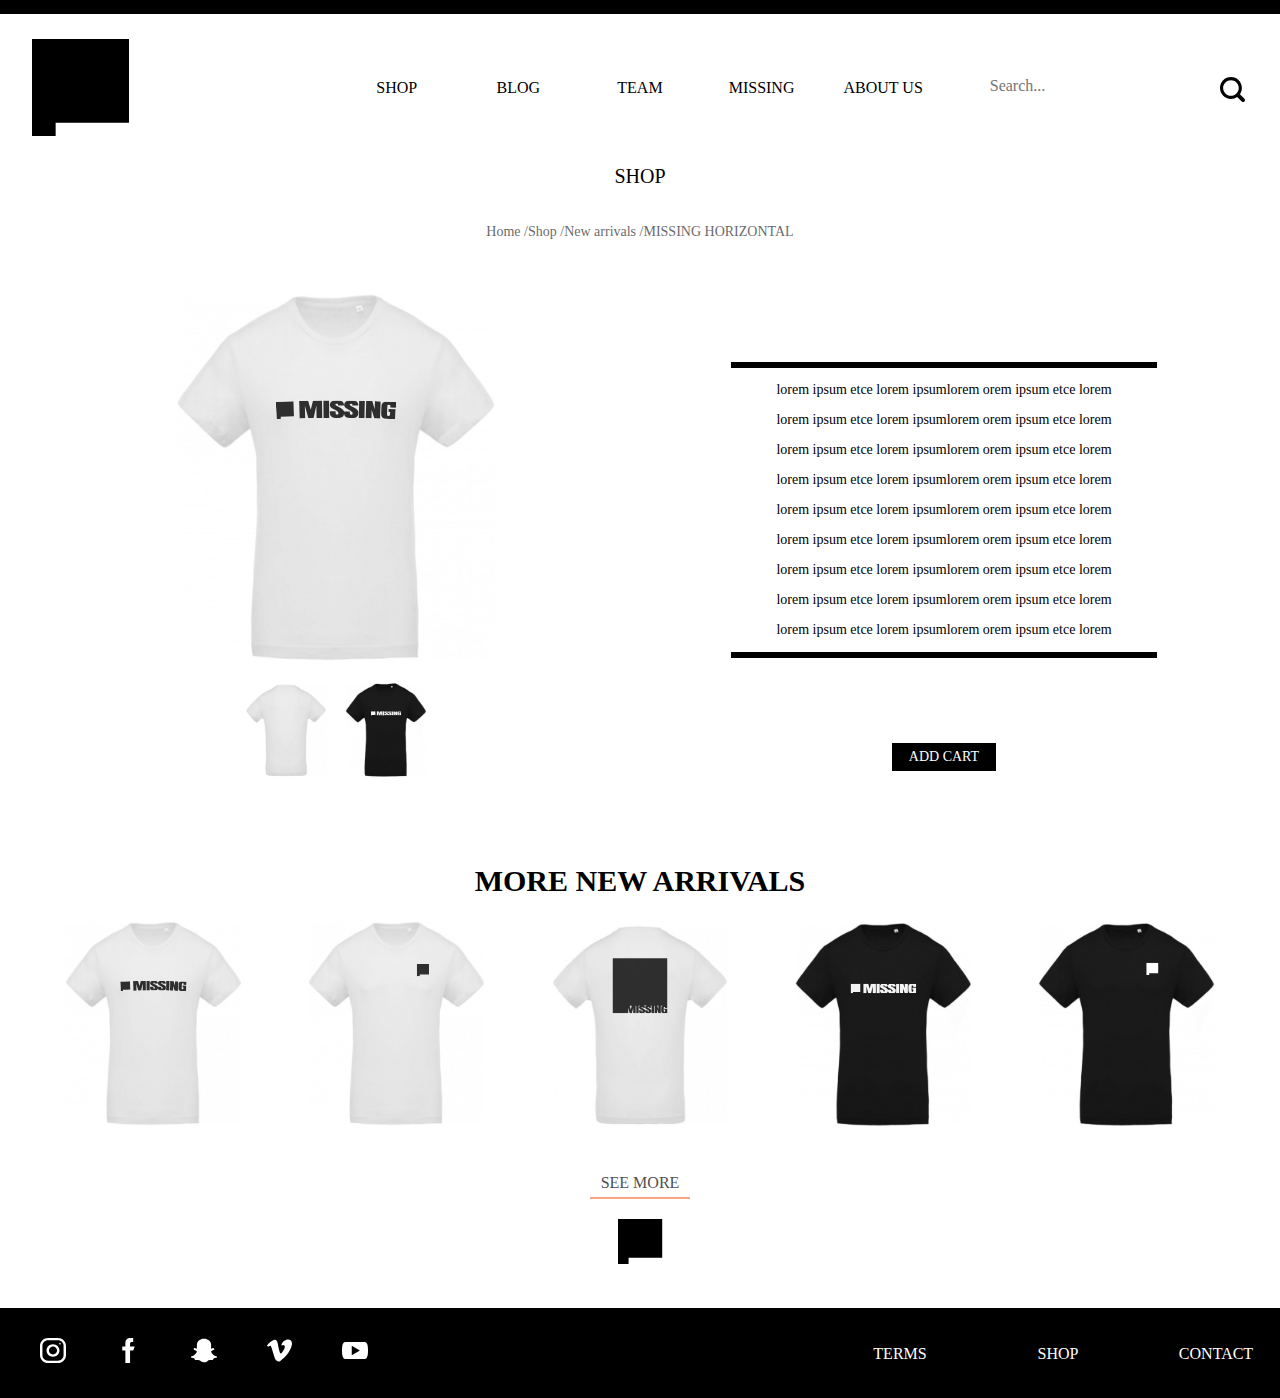
==== Interno-shop.html @ 5929140f "parte 2-fim dia" ====
<!DOCTYPE HTML>
<html>
    <head>
    <link href="Styles.css" rel="stylesheet">
</head>

<body>
    <!-----------------------------------Header-desktop-mobile------------------------------->
    <div class="primeira-barra-preta"></div>
    <div class="body-total">
        <div class="header">
            <a href="index.html"><img src="LOGO/S%C3%8DMBOLO-MISSING.svg" class="header-logo"></a>

            <ul class="header-menu">
                <li>SHOP
                    <div class="header-submenu">
                        <ul>
                            <a href="Shop-missing.html">
                                <li>New Arrivals</li>
                            </a>
                            <li>T-Shirts</li>
                            <li>Sweatshirts</li>
                            <li>Accessories</li>
                            <li>Sales</li>
                        </ul>
                    </div>
                </li>

                <li>BLOG</li>
                <li>TEAM </li>
                <li>MISSING</li>
                <li>ABOUT US</li>
            </ul>
            <div class="busca">
                <img src="IMG-ICONS/search.svg" class="pesquisa">

                <input type="text" class="txtBusca" placeholder="Search..." />

            </div>
            <img src="IMG-ICONS/search.svg" alt="" class="pesquisa-768">
            <img src="IMG-ICONS/hamburguer-menu-01.svg" alt="" class="hambur">

            <img src="IMG-ICONS/pesquisa.svg" alt="" class="pesquisa-mobile">
        </div>
        <!---------------------------------------Containner-New-Arrivals-Shop-------------------------->
        <div class="shop">SHOP</div>
        <div class="titulo-blusa">
            <ul class="titulo">
                <a href="index.html">
                    <li>Home /</li>
                </a>
                <a href="Shop-missing.html">
                    <li>Shop /</li>
                </a>
                <a href="Shop-missing.html">
                    <li>New arrivals /</li>
                </a>
                <li><strong>MISSING HORIZONTAL</strong></li>
            </ul>
        </div>
        <div class="interno-shop-box">
            <div class="imagem-principal-interno">
                <img src="IMG-ICONS/BLUSAS-01.svg">
            </div>
            <div class="imagem-secundarias-interno">
                <ul class="secundarias">
                    <li><img src="IMG-ICONS/BLUSAS-back-03.svg"></li>
                    <li><img src="IMG-ICONS/BLUSAS-04.svg"></li>
                </ul>
            </div>
        </div>
        <div class="texto-interno-shop">
            <div class="texto-descricao">
                <p>lorem ipsum etce lorem ipsumlorem orem ipsum etce lorem</p>
                <p>lorem ipsum etce lorem ipsumlorem orem ipsum etce lorem</p>
                <p>lorem ipsum etce lorem ipsumlorem orem ipsum etce lorem</p>
                <p>lorem ipsum etce lorem ipsumlorem orem ipsum etce lorem</p>
                <p>lorem ipsum etce lorem ipsumlorem orem ipsum etce lorem</p>
                <p>lorem ipsum etce lorem ipsumlorem orem ipsum etce lorem</p>
                <p>lorem ipsum etce lorem ipsumlorem orem ipsum etce lorem</p>
                <p>lorem ipsum etce lorem ipsumlorem orem ipsum etce lorem</p>
                <p>lorem ipsum etce lorem ipsumlorem orem ipsum etce lorem</p>
            </div>
            <div class="add">ADD CART</div>
        </div>
         <a href="Shop-missing.html">
            <h1>MORE NEW ARRIVALS</h1>
        </a>
        <ol class="new-arrivals">
            <a href="Interno-shop.html">
                <li><img src="IMG-ICONS/BLUSAS-01.svg"></li>
            </a>
            <li><img src="IMG-ICONS/BLUSAS-02.svg"></li>
            <li><img src="IMG-ICONS/BLUSAS-03.svg"></li>
            <li><img src="IMG-ICONS/BLUSAS-04.svg"></li>
            <li><img src="IMG-ICONS/BLUSAS-05.svg"></li>
        </ol>
         <div class="see-more">
            <a href="Shop-missing.html">
                <p>SEE MORE</p>
            </a>
        </div>
    </div>

    <!----------------------------------------------FOOTER----------------------------------------->

    <div class="footer">
        <img src="LOGO/S%C3%8DMBOLO-MISSING.svg" class="simbolo-final">
        <div class="barra-preta-footer">
            <ul class="rede-social">
                <a href="https://www.instagram.com/?hl=pt" target="_blank">
                    <li><img src="Social-media/instagram.svg"></li>
                </a>
                <a href="https://www.facebook.com/" target="_blank">
                    <li><img src="Social-media/facebook.svg"></li>
                </a>
                <a href="https://www.snapchat.com/l/en-gb/" target="_blank">
                    <li><img src="Social-media/snapchat.svg" id="Snapchat"></li>
                </a>
                <a href="https://vimeo.com/" target="_blank">
                    <li><img src="Social-media/vimeo.svg"></li>
                </a>
                <a href="https://www.youtube.com/" target="_blank">
                    <li><img src="Social-media/youtube.svg"></li>
                </a>
            </ul>
            <ul class="menu-footer">
                <li>CONTACT</li>
                <li>SHOP</li>
                <li>TERMS</li>
            </ul>
        </div>
    </div>
</body>
</html>
---- Styles.css ----
/*--------------------------------------------------HTML--------------------------------------*/

html,
body {
    margin: 0;
    min-height: 100vh;
    overflow-x: hidden;
    overflow-y: scroll;
}

a,
a:hover,
a:active {
    text-decoration: none;
    color: inherit;
}

ol {
    list-style: none;
}

ul {
    list-style: none;
}

/*-------------------------------------------------HEADER-------------------------------------*/

.primeira-barra-preta {
    height: 14px;
    width: 100vw;
    background-color: #000000;
}

.body-total {
    width: 95%;
    margin: auto;

}

.header {
    position: relative;
    z-index: 1000;
}

.header-logo {
    margin-top: 25px;
    width: 8%;
    margin-bottom: 2%;
    transition: 100ms;
}

.header-logo:hover {
    background-image: url(LOGO/Logo-Vertical-01.svg);
}

.header-menu {
    margin: 0;
    padding: 0;
    float: right;
    width: 50%;
    height: 0;
    position: relative;
    top: 65px;
    right: 50%;
    transform: translateX(50%);
    cursor: pointer;
}

.header-menu li {
    color: #000000;
    float: left;
    width: 20%;
    font-family: Roboto;
    font-size: 16px;
    text-align: center;
}

.header-submenu {
    width: 80%;
    position: relative;
    left: 50%;
    transform: translate(-50%);
    margin-top: 10px;
    height: 0px;
    background: #000;
    opacity: 0;
    transition: opacity 500ms, height 100ms;
    overflow: hidden;
}

.header-submenu ul {
    padding: 0;

}

.header-submenu li {
    font: 400 14px 'Roboto';
    width: 100%;
    color: #fff;
    margin-top: 8px;

}

.header-menu :hover .header-submenu {
    height: 130px;
    opacity: 0.8;
    z-index: 10000;
}

.busca {
    position: absolute;
    right: 0;
    top: 60px;
    padding: 3px;


}

.pesquisa {
    width: 3%;
    margin-left: 30px;
    float: right;
}

.txtBusca {
    float: right;
    background-color: transparent;
    font: 300 16px 'Roboto';
    border: 0;
    padding: 0px;
    outline: none;
}

.pesquisa-768 {
    display: none;
}

.hambur {
    display: none;
}

.pesquisa-mobile {
    display: none;
}

/*MEDIA SCREEN HEADER */

@media screen and (max-width: 1024px) {
    .header-logo {
        margin-top: 20px;
        margin-bottom: 2%;
    }
    .header-menu {
        top: 50px;
    }

    .header-menu li {
        font-size: 16px;
    }

    .header-submenu {
        width: 100%;
    }

    .header-submenu li {
        width: 100%;
        font-size: 14px;
    }

    .busca {
        top: 45px;
    }

    .txtBusca {
        width: 100px;
        margin-top: 5px;
        font-size: 12px;
    }
}

@media screen and (max-width:768px) {
    .header-logo {
        margin-top: 15px;
        margin-bottom: 2%;
    }
    .header-menu {
        top: 35px;
        width: 70%;
    }

    .header-menu li {
        font-size: 12px;
    }

    .pesquisa-768 {
        width: 4%;
        position: absolute;
        right: 0;
        top: 25px;
        display: inline-block;
    }

    .busca {
        display: none;
    }

}

@media screen and (max-width:667px){
    .header-menu {
        display: none;
    }
    .header-logo {
        width: 8%;
        position: relative;
        left: 50%;
        transform: translate(-50%);
    }

    .busca {
        display: none;
    }

    .hambur {
        width: 8%;
        margin-bottom: 2%;
        position: absolute;
        left: 0;
        display: inline-block;
        margin-top:2%;
    }

    .pesquisa-mobile {
        width: 8%;
        margin-bottom: 2%;
        position: absolute;
        right: 0;
        margin-top: 2%;
        display: inline-block;

    }
}

@media screen and (max-width: 550px) {
    .header-logo {
        margin-top: 7px;
        margin-bottom: 2%;
    }

    .header-menu {
        top: 20px;
        width: 70%;
    }

    .header-menu li {
        font-size: 12px;
        width: 20%;
    }

    .header-submenu {
        width: 100%;
    }

    .header-submenu li {
        font-size: 12px;
        width: 100%;
    }

    .pesquisa {
        width: 3.5%;
        margin-top: 17px;
        right: 13px;

    }
}

@media screen and (max-width: 414px) {
    .header-menu {
        display: none;
    }
    .header-logo {
        width: 10%;
        position: relative;
        left: 50%;
        transform: translate(-50%);
    }

    .busca {
        display: none;
    }

    .hambur {
        width: 10%;
        margin-bottom: 2%;
        position: absolute;
        left: 0;
        display: inline-block;
        margin-top: 7px;
    }

    .pesquisa-mobile {
        width: 10%;
        margin-bottom: 2%;
        position: absolute;
        right: 0;
        margin-top: 7px;
        display: inline-block;

    }
}

@media screen and (max-width: 375px) {
    .header-menu {
        display: none;
    }
    .header-logo {
        width: 10%;
        position: relative;
        left: 50%;
        transform: translate(-50%);
    }

    .busca {
        display: none;
    }

    .hambur {
        width: 10%;
        margin-bottom: 2%;
        position: absolute;
        left: 0;
        display: inline-block;
        margin-top: 2%;
    }

    .pesquisa-mobile {
        width: 10%;
        margin-bottom: 2%;
        position: absolute;
        right: 0;
        margin-top: 2%;
        display: inline-block;

    }
}

@media screen and (max-width: 320px) {
    .header-menu {
        display: none;
    }
    .header-logo {
        width: 10%;
        position: relative;
        left: 50%;
        transform: translate(-50%);
    }

    .busca {
        display: none;
    }

    .hambur {
        width: 10%;
        margin-bottom: 2%;
        position: absolute;
        left: 0;
        display: inline-block;
        margin-top: 2%;
    }

    .pesquisa-mobile {
        width: 10%;
        margin-bottom: 2%;
        position: absolute;
        right: 0;
        margin-top: 2%;
        display: inline-block;

    }
}

/*.header-mobile{
    width: 10%;
    margin: auto;
}

.header-mobile img{
    width: 100%;
}*/

/*-----------------------------------------------Container------------------------------------*/

/*--------------------------------------------FIRST-PAGE-MISSING------------------------------*/

.slider {
    position: relative;
    margin-bottom: 60px;

}

.swiper-container {
    width: 100%;
}

.swiper-container img {
    width: 100%;
}

.button-slide {
    position: absolute;
    left: 50%;
    top: 50%;
    transform: translate(-50%, -50%);
    z-index: 10;
    text-align: center;
}

.button-slide h1 {
    font: 900 40px 'Roboto';
    color: #fff;
    margin-bottom: 5px;
}

.button-slide p {
    font: 300 15px 'Roboto';
    color: #fff;
    border: 3px solid white;
    padding: 10px;
    width: 45%;
    margin: auto;
    margin-top: 5%;
}

.swiper-pagination-bullet {
    width: 4%;
    height: auto;
    display: inline-block;
    border-radius: 0;
    padding-left: 0.3vw;
    background: transparent;
    opacity: 0.5;
    fill: #fff;
}

.swiper-pagination-bullet-active {
    opacity: 1;
}

.quadrados {
    margin-top: 2%;

}

.imagem-quadrado-esquerdo {
    width: 48%;
    position: relative;
    display: inline-block;
}

.imagem-quadrado-esquerdo img {
    width: 100%;
}

.imagem-quadrado-esquerdo-click {
    border: 3px solid #fff;
    padding: 3% 6%;
    position: absolute;
    bottom: 40px;
    left: 50%;
    transform: translate(-50%);
    font: 300 15px 'Roboto';
    color: #fff;
    cursor: pointer;
    text-align: center;
    width: 50%;
}

.imagem-quadrado-direito {
    width: 48%;
    float: right;
    position: relative;
}

.imagem-quadrado-direito img {
    width: 100%;
}

.imagem-quadrado-direito-click {
    border: 3px solid #fff;
    padding: 3% 6%;
    position: absolute;
    bottom: 40px;
    left: 50%;
    transform: translate(-50%);
    font: 300 15px 'Roboto';
    color: #fff;
    cursor: pointer;
    text-align: center;
    width: 50%;
}

.imagem-quadrado-direito-mobile{
    display: none;
}

 h1 {
    font: 600 30px 'Roboto';
    text-align: center;
    margin-bottom: -20px;
     margin-top: 40px;
}

.new-arrivals {
    width: 100%;
    display: inline-block;
    padding: 0;
    margin-top: 2%;
    margin-bottom: 0;
}

.new-arrivals li {
    width: 18%;
    float: left;
    margin: 1%;
    cursor: pointer;
}

.new-arrivals img {
    width: 100%;
}

.new-arrivals-mobile {
    display:none;
}

.see-more {
        display: block;
        position: relative;
        margin-top: 10px;
        margin-bottom: 20px;
        width: 100px;
        left: 50%;
        transform: translate(-50%);
    }

.see-more p {
        font: 300 16px 'Roboto';
        color: #000;
        border: 2px solid coral;
        border-right: 0px;
        border-left: 0px;
        border-top: 0px;
        opacity: 0.7;
        text-align: center;
        padding: 5px;
    }

/*MEDIA SCREEN - FRIST PAGE*/

@media screen and (max-width:1200px) {
    .slider{
        margin-bottom: 40px;
    }

    .button-slide h1 {
        font-size: 30px;
        font-weight: 500;
    }

    .imagem-quadrado-esquerdo-click {
        font-size: 15px;
        bottom: 30px;
    }

    .imagem-quadrado-direito-click {
        font-size: 15px;
        bottom: 30px;
    }

    h1{
        font-size: 25px;
        margin-top: 25px;
        margin-bottom: -10px;
    }

}

@media screen and (max-width:1024px) {
    .slider{
        margin-bottom: 40px;
    }

    .button-slide h1 {
        font-size: 35px;
        font-weight: 500;
    }

    .button-slide p{
        font-size: 20px;
        width: 50%;
    }

    .imagem-quadrado-esquerdo-click {
        font-size: 20px;
        bottom: 30px;
    }

    .imagem-quadrado-direito-click {
        font-size: 20px;
        bottom: 30px;
    }

    h1{
        font-size: 25px;
        margin-top: 25px;
        margin-bottom: -10px;
    }

}

@media screen and (max-width:950px) {
    .slider{
        margin-bottom: 30px;
    }

    .button-slide p {
        font-size: 12px;
    }

    .imagem-quadrado-esquerdo-click {
        font-size: 12px;
        bottom: 25px;
    }

    .imagem-quadrado-direito-click {
        font-size: 12px;
        bottom: 25px;
    }

    h1{
        margin-top: 20px;
        font-size: 22px;
    }
}

@media screen and (max-width:800px) {
    .button-slide h1 {
        font-size: 25px;
    }

    .button-slide p {
        font-size: 10px;
        border: 2px solid #fff;
        width: 60%;
    }

    .imagem-quadrado-esquerdo-click {
        font-size: 10px;
        border: 1px solid #fff;
        bottom: 20px;
    }

    .imagem-quadrado-direito-click {
        font-size: 10px;
        border: 1px solid #fff;
        bottom: 20px;
    }
}

@media screen and (max-width:800px) {
    .button-slide h1 {
        font-size: 25px;
        font-weight: 500;
    }

    .button-slide p {
        font-size: 15px;
        border: 2px solid #fff;
    }

    .imagem-quadrado-esquerdo-click {
        font-size: 15px;
        border: 1px solid #fff;
        bottom: 20px;
    }

    .imagem-quadrado-direito-click {
        font-size: 15px;
        border: 1px solid #fff;
        bottom: 20px;
    }
}

@media screen and (max-width:667px) {
      .slider{
        margin-bottom: 20px;
    }

    .button-slide h1 {
        font-size: 25px;
        font-weight: 700;
    }

    .button-slide p {
        font-size: 15px;
        border: 2px solid #fff;
        padding: 3% 6%;
        width: 50%;
    }

    .imagem-quadrado-esquerdo{
        width: 100%;
        margin-bottom: 20px;
    }

    .imagem-quadrado-direito{
        display: none;
    }

    .imagem-quadrado-esquerdo-click {
        font-size: 12px;
        bottom: 45px;
    }

    .imagem-quadrado-direito-click {
        display: none;
    }

    .imagem-quadrado-direito-mobile{
        display: block;
        width: 100%;
    }

    .video{
        width: 100%;
    }

    .new-arrivals {
        display: none;
    }

    .new-arrivals-mobile {
        width: 100%;
        display: inline-block;
        padding: 0;
        margin-top: 2%;
        margin-bottom: 0;
    }

    .new-arrivals-mobile li {
        width: 30%;
        float: left;
        padding: 10px;
    }

    .new-arrivals-mobile img {
        width: 100%;
    }

    .see-more {
        display: block;
        position: relative;
        margin-top: 10px;
        margin-bottom: 20px;
        width: 80px;
        left: 50%;
        transform: translate(-50%);
    }

    .see-more p {
        font: 300 12px 'Roboto';
        color: #000;
        border: 1px solid coral;
        border-top: 0px;
        border-left: 0px;
        border-right: 0px;
        opacity: 0.7;
        text-align: center;
        padding: 0px;
    }
}

@media screen and (max-width:630px) {
      .slider{
        margin-bottom: 20px;
    }

    .button-slide h1 {
        font-size: 25px;
        font-weight: 700;
    }

    .button-slide p {
        font-size: 15px;
        border: 2px solid #fff;
        padding: 3% 6%;
        width: 50%;
    }

    .imagem-quadrado-esquerdo{
        width: 100%;
        margin-bottom: 20px;
    }

    .imagem-quadrado-direito{
        display: none;
    }

    .imagem-quadrado-esquerdo-click {
        font-size: 12px;
        bottom: 45px;
    }

    .imagem-quadrado-direito-click {
        display: none;
    }

    .imagem-quadrado-direito-mobile{
        display: block;
        width: 100%;
    }

    .video{
        width: 100%;
    }

    .new-arrivals {
        display: none;
    }

    .new-arrivals-mobile {
        width: 100%;
        display: inline-block;
        padding: 0;
        margin-top: 2%;
        margin-bottom: 0;
    }

    .new-arrivals-mobile li {
        width: 31%;
        float: left;
        padding: 5px;
    }

    .new-arrivals-mobile img {
        width: 100%;
    }

    .see-more {
        display: block;
        position: relative;
        margin-top: 10px;
        margin-bottom: 20px;
        width: 80px;
        left: 50%;
        transform: translate(-50%);
    }

    .see-more p {
        font: 300 12px 'Roboto';
        color: #000;
        border: 1px solid coral;
        border-top: 0px;
        border-left: 0px;
        border-right: 0px;
        opacity: 0.7;
        text-align: center;
        padding: 0px;
    }
}

@media screen and (max-width:449px) {
      .slider{
        margin-bottom: 10px;
    }

    .button-slide h1 {
        font-size: 15px;
        font-weight: 700;
    }

    .button-slide p {
        font-size: 9px;
        font-weight: 400;
        border: 1px solid #fff;
        padding: 3px;
        width: 50%;
    }

    .imagem-quadrado-esquerdo{
        width: 100%;
        margin-bottom: 10px;
    }

    .imagem-quadrado-direito{
        display: none;
    }

    .imagem-quadrado-esquerdo-click {
        font-weight: 400;
        font-size: 9px;
        bottom: 18px;
    }

    .imagem-quadrado-direito-click {
      display: none;
    }

    .imagem-quadrado-direito-mobile{
        display: block;
        width: 100%;
    }

    .video{
        width: 100%;
    }

    .quadrados h1 {
        font-size: 15px;
    }

    .new-arrivals {
        display: none;
    }

    .new-arrivals-mobile {
        width: 100%;
        display: inline-block;
        padding: 0;
        margin: 0;
        margin-top: 2%;
        margin-bottom: 0;
    }

    .new-arrivals-mobile li {
        width: 30%;
        float: left;
        padding: 6px;
    }

    .new-arrivals-mobile img {
        width: 100%;
    }

    .see-more {
        display: block;
        position: relative;
        margin-top:0px;
        margin-bottom: 20px;
        width: 80px;
        left: 50%;
        transform: translate(-50%);
    }

    .see-more p {
        font: 300 12px 'Roboto';
        color: #000;
        text-align: center;
        padding: 0px;
    }
}

@media screen and (max-width:414px) {
      .slider{
        margin-bottom: 10px;
    }

    .button-slide h1 {
        font-size: 15px;
        font-weight: 700;
    }

    .button-slide p {
        font-size: 9px;
        font-weight: 400;
        border: 1px solid #fff;
        padding: 3px;
        width: 50%;
    }

    .imagem-quadrado-esquerdo{
        width: 100%;
        margin-bottom: 10px;
    }

    .imagem-quadrado-direito{
        display: none;
    }

    .imagem-quadrado-esquerdo-click {
        font-weight: 400;
        font-size: 9px;
        bottom: 18px;
    }

    .imagem-quadrado-direito-click {
      display: none;
    }

    .imagem-quadrado-direito-mobile{
        display: block;
        width: 100%;
    }

    .video{
        width: 100%;
    }

    .quadrados h1 {
        font-size: 15px;
    }

    .new-arrivals {
        display: none;
    }

    .new-arrivals-mobile {
        width: 100%;
        display: inline-block;
        padding: 0;
        margin: 0;
        margin-top: 2%;
        margin-bottom: 0;
    }

    .new-arrivals-mobile li {
        width: 30%;
        float: left;
        padding: 5.9px;
    }

    .new-arrivals-mobile img {
        width: 100%;
    }

    .see-more {
        display: block;
        position: relative;
        margin-top:0px;
        margin-bottom: 20px;
        width: 80px;
        left: 50%;
        transform: translate(-50%);
    }

    .see-more p {
        font: 300 12px 'Roboto';
        color: #000;
        text-align: center;
        padding: 0px;
    }
}

@media screen and (max-width:375px) {
    .slider{
        margin-bottom: 10px;
    }

    .button-slide h1 {
        font-size: 15px;
        font-weight: 700;
    }

    .button-slide p {
        margin-top: 15px;
        font-size: 12px;
        font-weight: 400;
        border: 1px solid #fff;
        padding: 3% 6%;
        width: 70%;
    }

    .imagem-quadrado-esquerdo{
        display: block;
        width: 100%;
        margin-bottom: 10px;
    }

    .imagem-quadrado-esquerdo img{
        width: 100%;
    }

    .imagem-quadrado-direito{
        display: none;
    }

    .imagem-quadrado-direito-click {
     display: none;
    }

    .imagem-quadrado-direito-mobile{
        display:block;
        width: 100%;
    }

    .video{
        width: 100%;
    }

    .imagem-quadrado-esquerdo-click {
        font-weight: 400;
        font-size: 12px;
        bottom: 18px;
    }

    h1 {
       font-size: 15px;
        margin-bottom: 1px;
    }

    .new-arrivals {
        display: none;
    }

    .new-arrivals-mobile {
        width: 100%;
        display: inline-block;
        padding: 0;
        margin-top: 2%;
        margin-bottom: 0;
    }

    .new-arrivals-mobile li {
        width: 30%;
        float: left;
        padding: 5.9px;
    }

    .new-arrivals-mobile img {
        width: 100%;
    }

    .see-more {
        display: block;
        position: relative;
        margin-top: -10px;
    }

    .see-more p {
        font: 300 14px 'Roboto';
        color: #000;
        text-align: center;
        padding: 3px;
    }
}

@media screen and (max-width:371px) {
    .slider{
        margin-bottom: 10px;
    }

    .button-slide h1 {
        font-size: 15px;
        font-weight: 700;
    }

    .button-slide p {
        margin-top: 15px;
        font-size: 12px;
        font-weight: 400;
        border: 1px solid #fff;
        padding: 3% 6%;
        width: 70%;
    }

    .imagem-quadrado-esquerdo{
        display: block;
        width: 100%;
        margin-bottom: 10px;
    }

    .imagem-quadrado-esquerdo img{
        width: 100%;
    }

    .imagem-quadrado-direito{
        display: none;
    }

    .imagem-quadrado-direito-click {
     display: none;
    }

    .imagem-quadrado-direito-mobile{
        display:block;
        width: 100%;
    }

    .video{
        width: 100%;
    }

    .imagem-quadrado-esquerdo-click {
        font-weight: 400;
        font-size: 12px;
        bottom: 18px;
    }

    .quadrados h1 {
        font-size: 15px;
    }

    .new-arrivals {
        display: none;
    }

    .new-arrivals-mobile {
        width: 100%;
        display: inline-block;
        padding: 0;
        margin-top: 2%;
        margin-bottom: 0;
    }

    .new-arrivals-mobile li {
        width: 30%;
        float: left;
        padding: 4.9px;
    }

    .new-arrivals-mobile img {
        width: 100%;
    }

    .see-more {
        display: block;
        position: relative;
        margin-top: -10px;
    }

    .see-more p {
        font: 300 14px 'Roboto';
        color: #000;
        text-align: center;
        padding: 3px;
    }
}

@media screen and (max-width:320px) {
    .slider{
        margin-bottom: 10px;
    }

    .button-slide h1 {
        font-size: 15px;
        font-weight: 700;
        width: 100%;
    }

    .button-slide p {
        margin-top: 15px;
        font-size: 12px;
        font-weight: 400;
        border: 1px solid #fff;
        padding: 3% 6%;
        width: 70%;
    }

    .imagem-quadrado-esquerdo{
        display: block;
        width: 100%;
        margin-bottom: 10px;
    }

    .imagem-quadrado-esquerdo img{
        width: 100%;
    }

    .imagem-quadrado-direito{
        display: none;
    }

    .imagem-quadrado-direito-click {
     display: none;
    }

    .imagem-quadrado-direito-mobile{
        display:block;
        width: 100%;
    }

    .video{
        width: 100%;
    }

    .imagem-quadrado-esquerdo-click {
        font-weight: 400;
        font-size: 12px;
        bottom: 18px;
    }

    .quadrados h1 {
        font-size: 15px;
    }

    .new-arrivals {
        display: none;
    }

    .new-arrivals-mobile {
        width: 100%;
        display: inline-block;
        padding: 0;
        margin-top: 2%;
        margin-bottom: 0;
    }

    .new-arrivals-mobile li {
        width: 30%;
        float: left;
        padding: 4.9px;
    }

    .new-arrivals-mobile img {
        width: 100%;
    }

    .see-more {
        display: block;
        position: relative;
        margin-top: -10px;
    }

    .see-more p {
        font: 300 14px 'Roboto';
        color: #000;
        text-align: center;
        padding: 3px;
    }
}



/*------------------------------------------SHOP_MISSING_2PAGE--------------------------------*/

.shop {
    text-align: center;
    font: 600 25px 'Roboto';
    margin-bottom: 20px;
}

.t-shirt {
    display: block;
    position: relative;
    margin-bottom: 0;
}

.t-shirt-img-left {
    width: 100%;
    display: inline-block;
    margin: 0;
    padding: 0;
    margin-top: 40px;
    margin-bottom: 20px;
}

.t-shirt-img-left li {
    width: 20%;
    float: left;
    margin: 10px;
    padding: 35px;
    cursor: pointer;
}

.t-shirt-img-left img {
    width: 100%;
}

p {
    font: 400 14px 'Roboto';
    text-align: center;
    cursor: pointer;
}

.t-shirt-sizes{
    display:flex;
    justify-content: center;
    align-items: center;
    padding: 0;
    margin: auto;
    width: 100%;
}

.t-shirt-sizes li{
    text-align: center;
    float: left;
    padding: 0;
    margin: 0;
    width: 10%;
    font: 300 13px 'Roboto';
    cursor: pointer;
    transition: 100ms;
}

.t-shirt-mobile{
    display: none;
}

/*MEDIA SREEN- SECOND PAGE*/

@media screen and (max-width:1674px) {
.shop {
        text-align: center;
        font: 500 20px 'Roboto';
    }
 .t-shirt-img-left {
    width: 100%;
    display:flow-root;
    margin: 0;
    padding: 0;
    margin-top: 20px;
    margin-bottom: 20px;
}

.t-shirt-img-left li {
    width: 20%;
    float: left;
    margin: 2.5%;
    padding: 0px;
    cursor: pointer;
}

 .t-shirt-sizes{
    display:flex;
    justify-content: center;
    align-items: center;
    padding: 0;
    margin: auto;
    width: 100%;
}

.t-shirt-sizes li{
    text-align: center;
    float: left;
    padding: 0;
    margin: 0;
    width: 20%;
    font: 300 13px 'Roboto';
    cursor: pointer;
    transition: 100ms;
}
}

@media screen and (max-width:1500px) {
    .shop {
        text-align: center;
        font: 500 20px 'Roboto';
    }
 .t-shirt-img-left {
    width: 100%;
    display:flow-root;
    margin: 0;
    padding: 0;
    margin-top: 20px;
    margin-bottom: 20px;
}

.t-shirt-img-left li {
    width: 20%;
    float: left;
    margin: 1.7%;
    padding: 10px;
    cursor: pointer;
}

    .t-shirt-sizes{
    display:flex;
    justify-content: center;
    align-items: center;
    padding: 0;
    margin: auto;
    width: 100%;
}

.t-shirt-sizes li{
    text-align: center;
    float: left;
    padding: 0;
    margin: 0;
    width: 20%;
    font: 300 13px 'Roboto';
    cursor: pointer;
    transition: 100ms;
}
}

@media screen and (max-width:1367px) {
    .shop {
        text-align: center;
        font: 500 20px 'Roboto';
    }
 .t-shirt-img-left {
    width: 100%;
    display:flow-root;
    margin: 0;
    padding: 0;
    margin-top: 20px;
    margin-bottom: 20px;
}

.t-shirt-img-left li {
    width: 20%;
    float: left;
    margin: 1.5%;
    padding: 10px;
    cursor: pointer;
}

    .t-shirt-sizes{
    display:flex;
    justify-content: center;
    align-items: center;
    padding: 0;
    margin: auto;
    width: 100%;
}

.t-shirt-sizes li{
    text-align: center;
    float: left;
    padding: 0;
    margin: 0;
    width: 20%;
    font: 300 13px 'Roboto';
    cursor: pointer;
    transition: 100ms;
}
}

@media screen and (max-width:1200px) {
    .shop {
        text-align: center;
        font: 500 20px 'Roboto';
    }
  .t-shirt-img-left {
    width: 100%;
    display:flow-root;
    margin: 0;
    padding: 0;
    margin-top: 20px;
    margin-bottom: 20px;
}

.t-shirt-img-left li {
    width: 20%;
    float: left;
    margin: 1.3%;
    padding: 10px;
    cursor: pointer;
}

    .t-shirt-sizes{
    display:flex;
    justify-content: center;
    align-items: center;
    padding: 0;
    margin: auto;
    width: 100%;
}

.t-shirt-sizes li{
    text-align: center;
    float: left;
    padding: 0;
    margin: 0;
    width: 20%;
    font: 300 13px 'Roboto';
    cursor: pointer;
    transition: 100ms;
}
}

@media screen and (max-width:1024px) {
    .t-shirt-title {
        font: 400 16px 'Roboto';
        text-align: center;
        transform: translateY(-1000%);
        z-index: -1000;
    }

     .t-shirt-img-left {
    width: 100%;
    display:flow-root;
    margin: 0;
    padding: 0;
    margin-top: 20px;
    margin-bottom: 20px;
}

.t-shirt-img-left li {
    width: 20%;
    float: left;
    margin: 1.3%;
    padding: 10px;
    cursor: pointer;
}

    .t-shirt-sizes{
    display:flex;
    justify-content: center;
    align-items: center;
    padding: 0;
    margin: auto;
    width: 100%;
}

.t-shirt-sizes li{
    text-align: center;
    float: left;
    padding: 0;
    margin: 0;
    width: 20%;
    font: 300 13px 'Roboto';
    cursor: pointer;
    transition: 100ms;
}
}

@media screen and (max-width:876px) {
    .shop {
        text-align: center;
        font: 500 16px 'Roboto';
    }

    .t-shirt {
        position: relative;
        margin-bottom: 30px;

    }

    .t-shirt-img-left {
        width: 100%;
        display: inline-block;
        margin: 0;
        padding: 0;
        margin-top: 20px;

    }

    .t-shirt-img-left li {
        width: 20%;
        float: left;
        margin: 2.5%;
        padding: 0;
    }

    .t-shirt-img-left img {
        width: 100%;
    }

    .t-shirt-img-right {
        width: 40%;
        display: inline-block;
        margin: 0;
        padding: 0;
        margin-top: 20px;
        float: right;

    }

    .t-shirt-img-right li {
        width: 45%;
        float: left;
        margin: 5px;
        position: relative;
        right: 0;
        padding: 0;
    }

    .t-shirt-img-right img {
        width: 100%;
    }

    p {
        font: 400 12px 'Roboto';
        text-align: center;
    }

    .t-shirt-title {
        font: 400 14px 'Roboto';
        text-align: center;
        transform: translateY(-1000%);
        z-index: -1000;
    }

}

@media screen and (max-width:667px) {
    .shop{
        margin-top: 30px;
    }
    .t-shirt{
        display: block;
    }
    .t-shirt-img-left {
    width: 100%;
    display:flow-root;
    margin: 0;
    padding: 0;
    margin-top: 20px;
    margin-bottom: 20px;
}

.t-shirt-img-left li {
    width: 35%;
    float: left;
    margin: 7.5%;
    padding: 0px;
    cursor: pointer;
}

    .t-shirt-sizes{
    display:flex;
    justify-content: center;
    align-items: center;
    padding: 0;
    margin: auto;
    width: 100%;
}

.t-shirt-sizes li{
    text-align: center;
    float: left;
    padding: 0;
    margin: 0;
    width: 20%;
    font: 300 13px 'Roboto';
    cursor: pointer;
    transition: 100ms;
}

}

@media screen and (max-width:414px) {
    .t-shirt{
        display: block;
    }

    .shop {
        text-align: center;
        font: 500 20px 'Roboto';
    }
 .t-shirt-img-left {
    width: 100%;
    display:flow-root;
    margin: 0;
    padding: 0;
    margin-top: 20px;
    margin-bottom: 20px;
}

.t-shirt-img-left li {
    width: 38%;
    float: left;
    margin: 6%;
    padding: 0px;
    cursor: pointer;
}

    .t-shirt-sizes{
    display:flex;
    justify-content: center;
    align-items: center;
    padding: 0;
    margin: auto;
    width: 100%;
}

.t-shirt-sizes li{
    text-align: center;
    float: left;
    padding: 0;
    margin: 0;
    width: 20%;
    font: 300 13px 'Roboto';
    cursor: pointer;
    transition: 100ms;
}
}

@media screen and (max-width:375px) {

    .t-shirt-img-left {
    width: 100%;
    display:flow-root;
    margin: 0;
    padding: 0;
    margin-top: 20px;
    margin-bottom: 20px;
}

.t-shirt-img-left li {
    float: left;
    padding: 0px;
    cursor: pointer;
}

    .t-shirt-sizes{
    display:flex;
    justify-content: center;
    align-items: center;
    padding: 0;
    margin: auto;
    width: 100%;
}

.t-shirt-sizes li{
    text-align: center;
    float: left;
    padding: 0;
    margin: 0;
    width: 20%;
    font: 300 13px 'Roboto';
    cursor: pointer;
    transition: 100ms;
}
}

@media screen and (max-width:320px) {
    .shop{
        margin-top: 30px;
    }

.t-shirt {
        display: block;
    }

.t-shirt-img-left {
    width: 100%;
    display:flow-root;
    margin: 0;
    padding: 0;
    margin-top: 20px;
    margin-bottom: 20px;
}

.t-shirt-img-left li {
    width: 38%;
    float: left;
    padding: 0px;
    cursor: pointer;
}

.t-shirt-sizes{
    display:flex;
    justify-content: center;
    align-items: center;
    padding: 0;
    margin: auto;
    width: 100%;
}

.t-shirt-sizes li{
    text-align: center;
    float: left;
    padding: 0;
    margin: 0;
    width: 20%;
    font: 300 13px 'Roboto';
    cursor: pointer;
    transition: 100ms;
}
}

/*----------------------------------------INTERNO_SHOP------------------------------------*/
.titulo-blusa{
    font: 100 14px 'Roboto';
    cursor: pointer;
    margin-top: 3%;
    opacity: 0.6;
}

.titulo{
    display: flex;
    align-items: center;
    justify-content: center;
    padding: 0;
    margin: 0;
}

.titulo li{
    float: left;
}

.titulo strong{
    cursor:auto;
}

.interno-shop-box{
    position: relative;
    display: inline-block;
    width: 50%;
    margin-top: 40px;
    margin-bottom: 40px;
}
.imagem-principal-interno{
    width: 65%;
    margin: auto;
}

.imagem-principal-interno img{
    width: 100%;
}

.secundarias {
    padding: 0;
    width: 33%;
    display: flex;
    margin: auto;

}

.secundarias li{
    width: 100%;
    margin: 0;
    padding: 0;
    float: right;
}

.secundarias img{
    width: 100%;
}

.texto-interno-shop{
    width: 50%;
    float: right;
    margin-top:10%;
}

.texto-descricao{
    width: 70%;
    margin: auto;
    overflow: auto;
    border-bottom: 6px solid black;
    border-top: 6px solid black;
}

.add{
    font: 300 14px 'Roboto';
    color: #fff;
    background-color: #000;
    text-align: center;
    width: 15%;
    padding: 1%;
    margin: auto;
    margin-top: 14%;

}

/*-----------------------------------------------FOOTER---------------------------------------*/

.simbolo-final {
    width: 3.5%;
    margin-top: 0;
    margin-bottom: 40px;
    position: relative;
    left: 50%;
    transform: translate(-50%);
}

.barra-preta-footer {
    height: 90px;
    width: 100%;
    background: #000;
    position: relative;
}

.rede-social {
    margin-top: 30px;
    margin-left: 40px;
    padding: 0px;
    float: right;
    width: 50%;
    list-style-type: none;
    position: absolute;
    cursor: pointer;
}

.rede-social li {
    float: left;
    width: 4%;
    padding-right: 50px;
}

.rede-social img {
    width: 100%;
}

.menu-footer {
    margin: 0;
    padding: 0;
    float: right;
    width: 50%;
    list-style-type: none;
    position: absolute;
    top: 37px;
    right: 0px;
    cursor: pointer;
}

.menu-footer li {

    color: #fff;
    float: right;
    width: 20%;
    font-family: Roboto;
    font-size: 16px;
    padding-left: 30px;
    text-align: center;
}

/*MEDIA SCREEN FOOTER*/

@media screen and (max-width:1200px) {
    .rede-social {
        margin-left: 30px;
    }
    .menu-footer {
        right: 10px;
    }

}

@media screen and (max-width:950px) {
    .simbolo-final {
    width: 4%;
    margin-top: 0;
    margin-bottom: 40px;
    position: relative;
    left: 50%;
    transform: translate(-50%);
}

    .rede-social {
        margin-left: 20px;

    }
    .rede-social li {
        width: 5%;
    }

    .menu-footer {
        right: 15px;
    }

}

@media screen and (max-width:800px) {
    .rede-social {
        margin-left: 20px;

    }
    .rede-social li {
        width: 6%;
    }

    .menu-footer {
        right: 10px;
    }

    .menu-footer li {
        padding-right: 10px;
    }
}

@media screen and (max-width:667px) {
    .rede-social {
        margin-left: 20px;
    }
    .rede-social li {
        width: 7%;
        padding-right: 38px;
    }

    .menu-footer {
        right: 14px;
        top: 34px;
    }

    .menu-footer li {
        font-size: 15px;
    }
}

@media screen and (max-width: 414px) {
      .simbolo-final {
        width: 6%;
        margin-bottom: 15px;
    }

    .barra-preta-footer {
        height: 60px;
    }

    .rede-social {
        margin-left: 10px;
        margin-top: 20px;
    }

    .rede-social li {
        width: 10%;
        padding-right: 18px;
    }

    .menu-footer {
        right: 20px;
        top: 20px;
        width: 40%;
    }

    .menu-footer li {
        font-size: 12px;
        width: 30%;
        padding: 2px;
    }

}

@media screen and (max-width:375px) {

    .simbolo-final {
        width: 8%;
        margin-bottom: 15px;
    }

    .barra-preta-footer {
        height: 60px;
    }
    .rede-social {
        margin-left: 10px;
        margin-top: 20px;

    }
    .rede-social li {
        width: 10%;
        padding-right: 18px;
    }

    .menu-footer {
        right: 20px;
        top: 20px;
        width: 40%;
    }

    .menu-footer li {
        font-size: 12px;
        width: 30%;
        padding: 2px;
    }

}

@media screen and (max-width:320px) {

    .simbolo-final {
        width: 8%;
        margin-bottom: 15px;
    }

    .barra-preta-footer {
        height: 110px;
    }
    .rede-social {
        display:inline-flex;
        align-items: center;
        margin-left: 10px;
        margin-top: 35px;
        width: 50%;

    }
    .rede-social li {
        width: 70%;
        padding: 6px;
    }

    .menu-footer {
        right: 20px;
        top: 20px;
        width: 50%;
    }

    .menu-footer li {
        font-size: 12px;
        width: 70%;
        padding: 5px;
    }

}
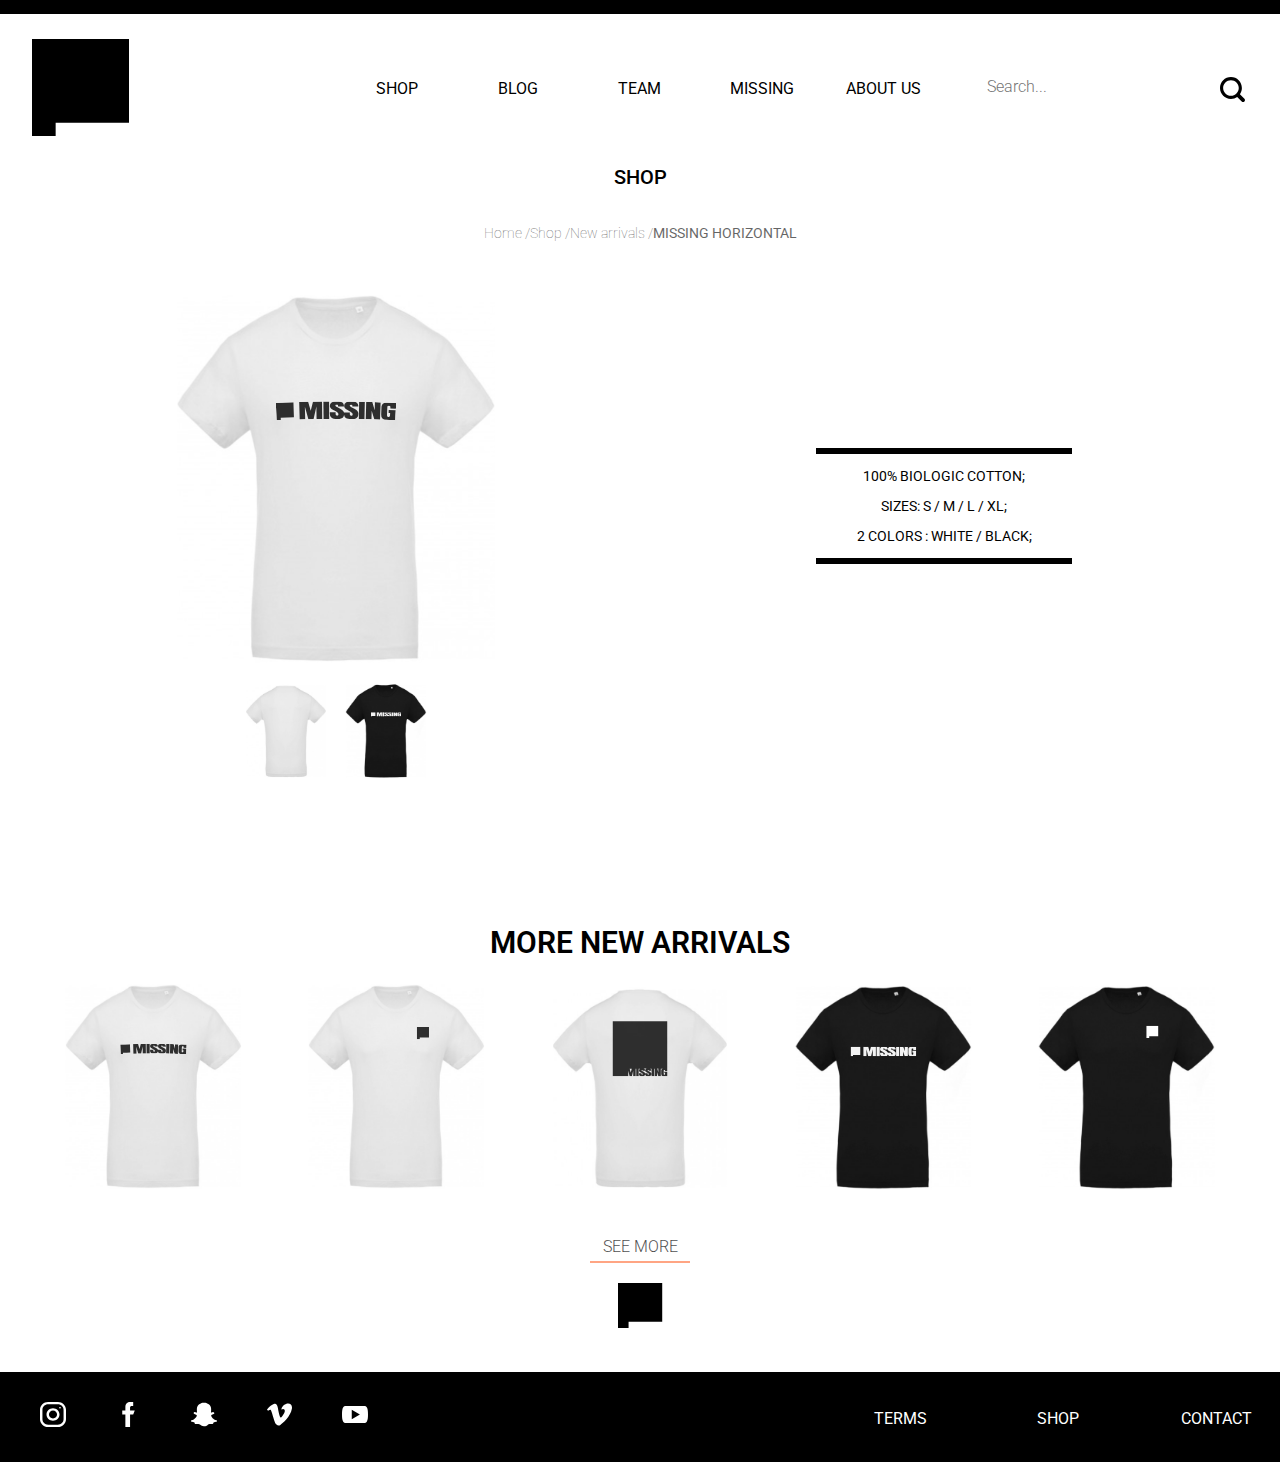
==== commit 3c8d31f2: "dia 21 alterações parte 1" ====
--- a/Interno-shop.html
+++ b/Interno-shop.html
@@ -1,7 +1,12 @@
 <!DOCTYPE HTML>
 <html>
-    <head>
+
+<head>
     <link href="Styles.css" rel="stylesheet">
+    <meta charset="utf-8">
+    <meta name="viewport" content="width=device-width, initial-scale=1">
+    <link rel="manifest" href="manifest.json">
+    <link href="https://fonts.googleapis.com/css?family=Roboto:100,300,400,500,700,900" rel="stylesheet">
 </head>
 
 <body>
@@ -60,30 +65,24 @@
         </div>
         <div class="interno-shop-box">
             <div class="imagem-principal-interno">
-                <img src="IMG-ICONS/BLUSAS-01.svg">
+                <img src="IMG-ICONS/BLUSAS-01.svg" id="imagem-back">
             </div>
             <div class="imagem-secundarias-interno">
                 <ul class="secundarias">
-                    <li><img src="IMG-ICONS/BLUSAS-back-03.svg"></li>
+                    <li><img src="IMG-ICONS/BLUSAS-back-03.svg" id="imagem-1"></li>
                     <li><img src="IMG-ICONS/BLUSAS-04.svg"></li>
                 </ul>
             </div>
         </div>
         <div class="texto-interno-shop">
             <div class="texto-descricao">
-                <p>lorem ipsum etce lorem ipsumlorem orem ipsum etce lorem</p>
-                <p>lorem ipsum etce lorem ipsumlorem orem ipsum etce lorem</p>
-                <p>lorem ipsum etce lorem ipsumlorem orem ipsum etce lorem</p>
-                <p>lorem ipsum etce lorem ipsumlorem orem ipsum etce lorem</p>
-                <p>lorem ipsum etce lorem ipsumlorem orem ipsum etce lorem</p>
-                <p>lorem ipsum etce lorem ipsumlorem orem ipsum etce lorem</p>
-                <p>lorem ipsum etce lorem ipsumlorem orem ipsum etce lorem</p>
-                <p>lorem ipsum etce lorem ipsumlorem orem ipsum etce lorem</p>
-                <p>lorem ipsum etce lorem ipsumlorem orem ipsum etce lorem</p>
+                <p>100% BIOLOGIC COTTON;</p>
+                <p>SIZES: S / M / L / XL;</p>
+                <p>2 COLORS : WHITE / BLACK;</p>
             </div>
             <div class="add">ADD CART</div>
         </div>
-         <a href="Shop-missing.html">
+        <a href="Shop-missing.html">
             <h1>MORE NEW ARRIVALS</h1>
         </a>
         <ol class="new-arrivals">
@@ -95,7 +94,7 @@
             <li><img src="IMG-ICONS/BLUSAS-04.svg"></li>
             <li><img src="IMG-ICONS/BLUSAS-05.svg"></li>
         </ol>
-         <div class="see-more">
+        <div class="see-more">
             <a href="Shop-missing.html">
                 <p>SEE MORE</p>
             </a>
@@ -131,5 +130,7 @@
             </ul>
         </div>
     </div>
+    <script src="Script.js"></script>
 </body>
+
 </html>
--- a/Styles.css
+++ b/Styles.css
@@ -1893,6 +1893,7 @@
     margin-top: 40px;
     margin-bottom: 40px;
 }
+
 .imagem-principal-interno{
     width: 65%;
     margin: auto;
@@ -1907,6 +1908,7 @@
     width: 33%;
     display: flex;
     margin: auto;
+    margin-bottom: 10%;
 
 }
 
@@ -1922,9 +1924,10 @@
 }
 
 .texto-interno-shop{
-    width: 50%;
+    width: 30%;
     float: right;
-    margin-top:10%;
+    margin-right: 10%;
+    margin-top:17%;
 }
 
 .texto-descricao{
@@ -1944,7 +1947,22 @@
     padding: 1%;
     margin: auto;
     margin-top: 14%;
-
+    display: none;
+
+}
+
+@media screen and (max-width:375px){
+    .interno-shop-box{
+        width: 100%;
+        display: block;
+    }
+
+    .texto-interno-shop{
+        display:none;
+        align-items: center;
+        margin: auto;
+
+}
 }
 
 /*-----------------------------------------------FOOTER---------------------------------------*/
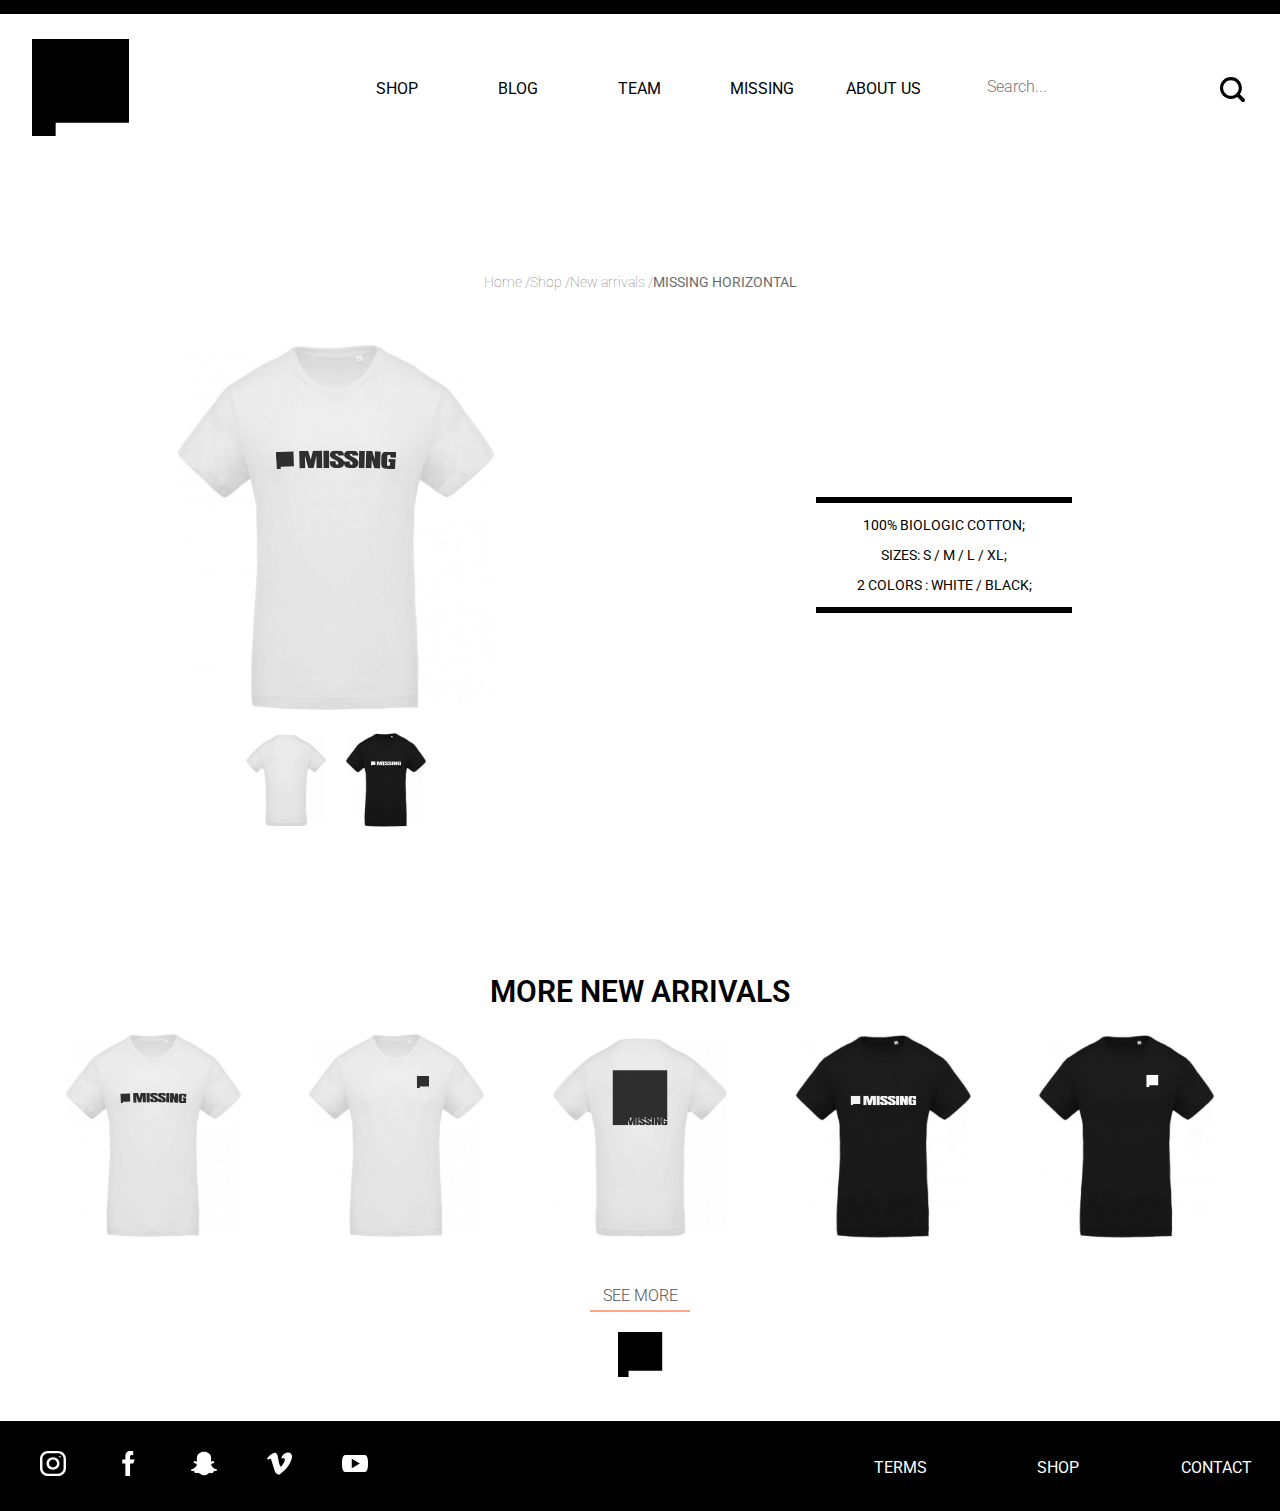
==== commit 20066ef9: "parte 2" ====
--- a/Interno-shop.html
+++ b/Interno-shop.html
@@ -48,7 +48,6 @@
             <img src="IMG-ICONS/pesquisa.svg" alt="" class="pesquisa-mobile">
         </div>
         <!---------------------------------------Containner-New-Arrivals-Shop-------------------------->
-        <div class="shop">SHOP</div>
         <div class="titulo-blusa">
             <ul class="titulo">
                 <a href="index.html">
--- a/Styles.css
+++ b/Styles.css
@@ -1866,8 +1866,9 @@
 .titulo-blusa{
     font: 100 14px 'Roboto';
     cursor: pointer;
-    margin-top: 3%;
+    margin-top: 9%;
     opacity: 0.6;
+
 }
 
 .titulo{
